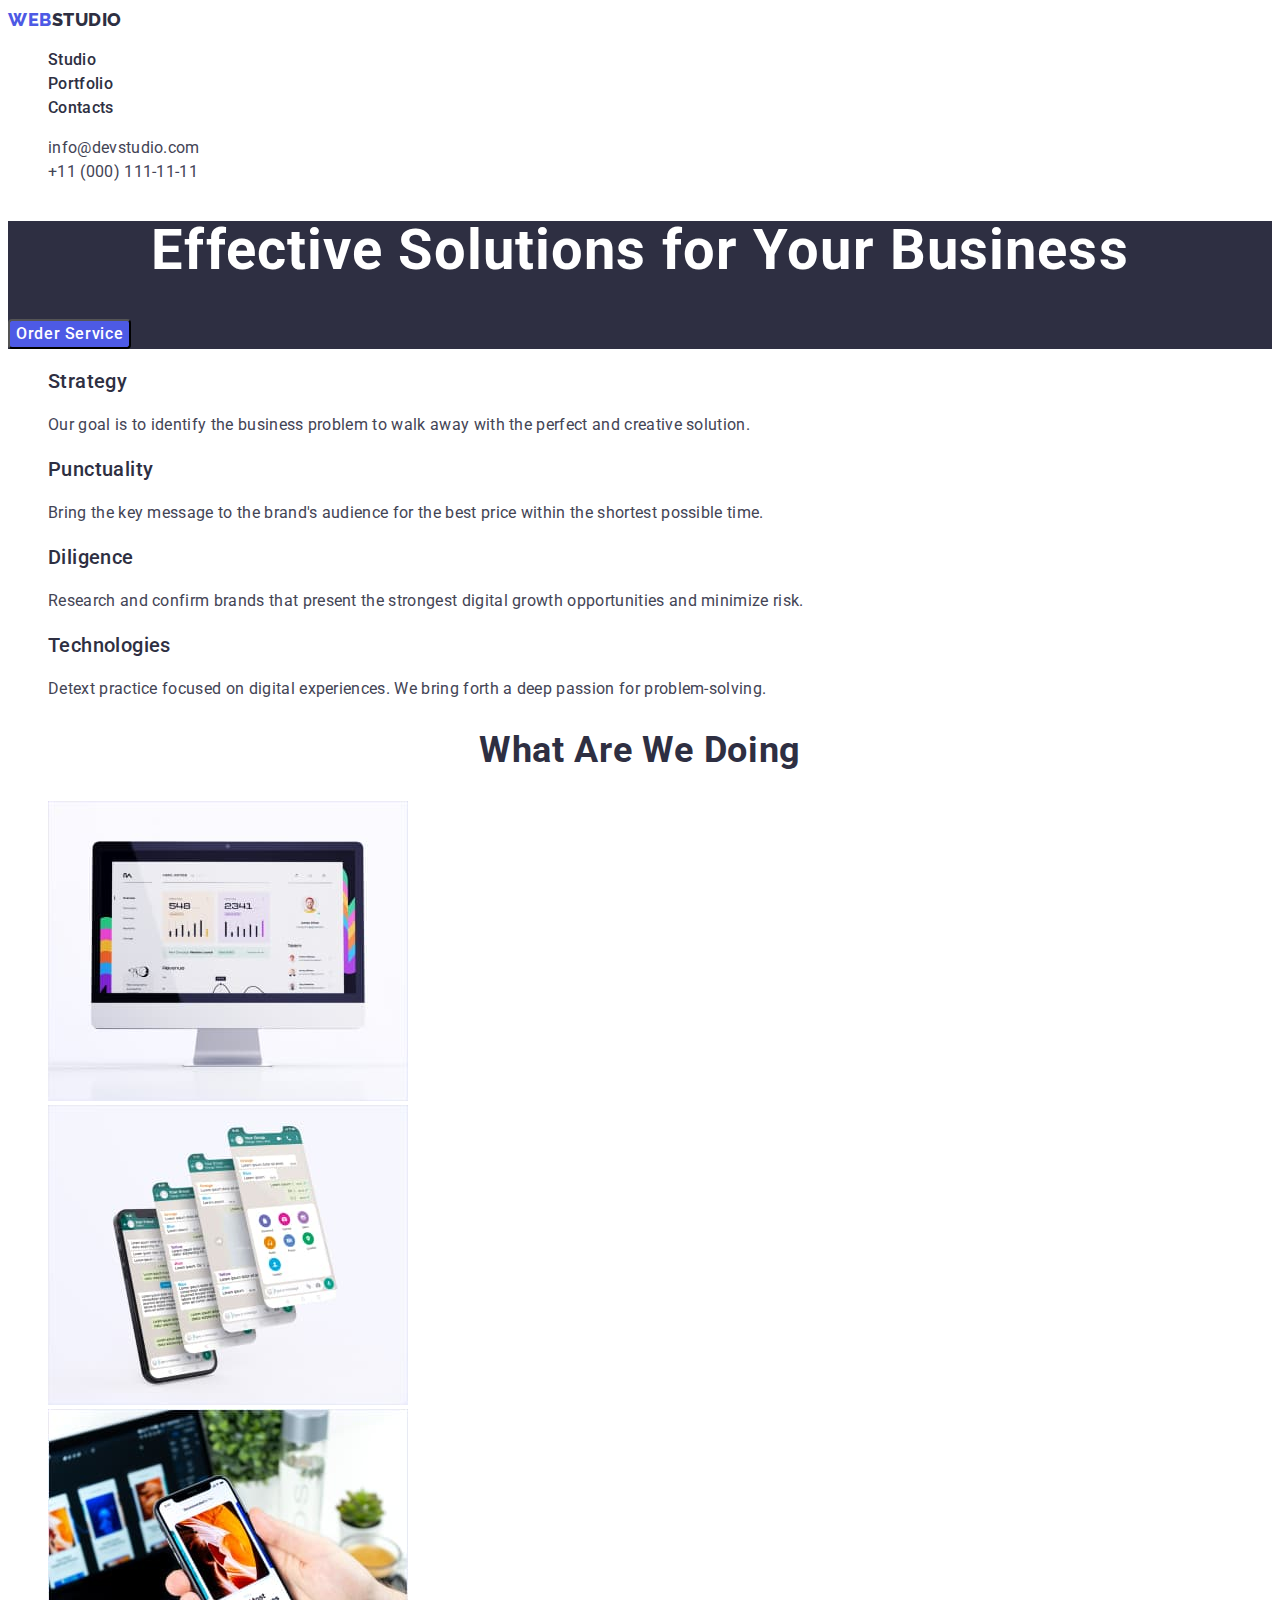
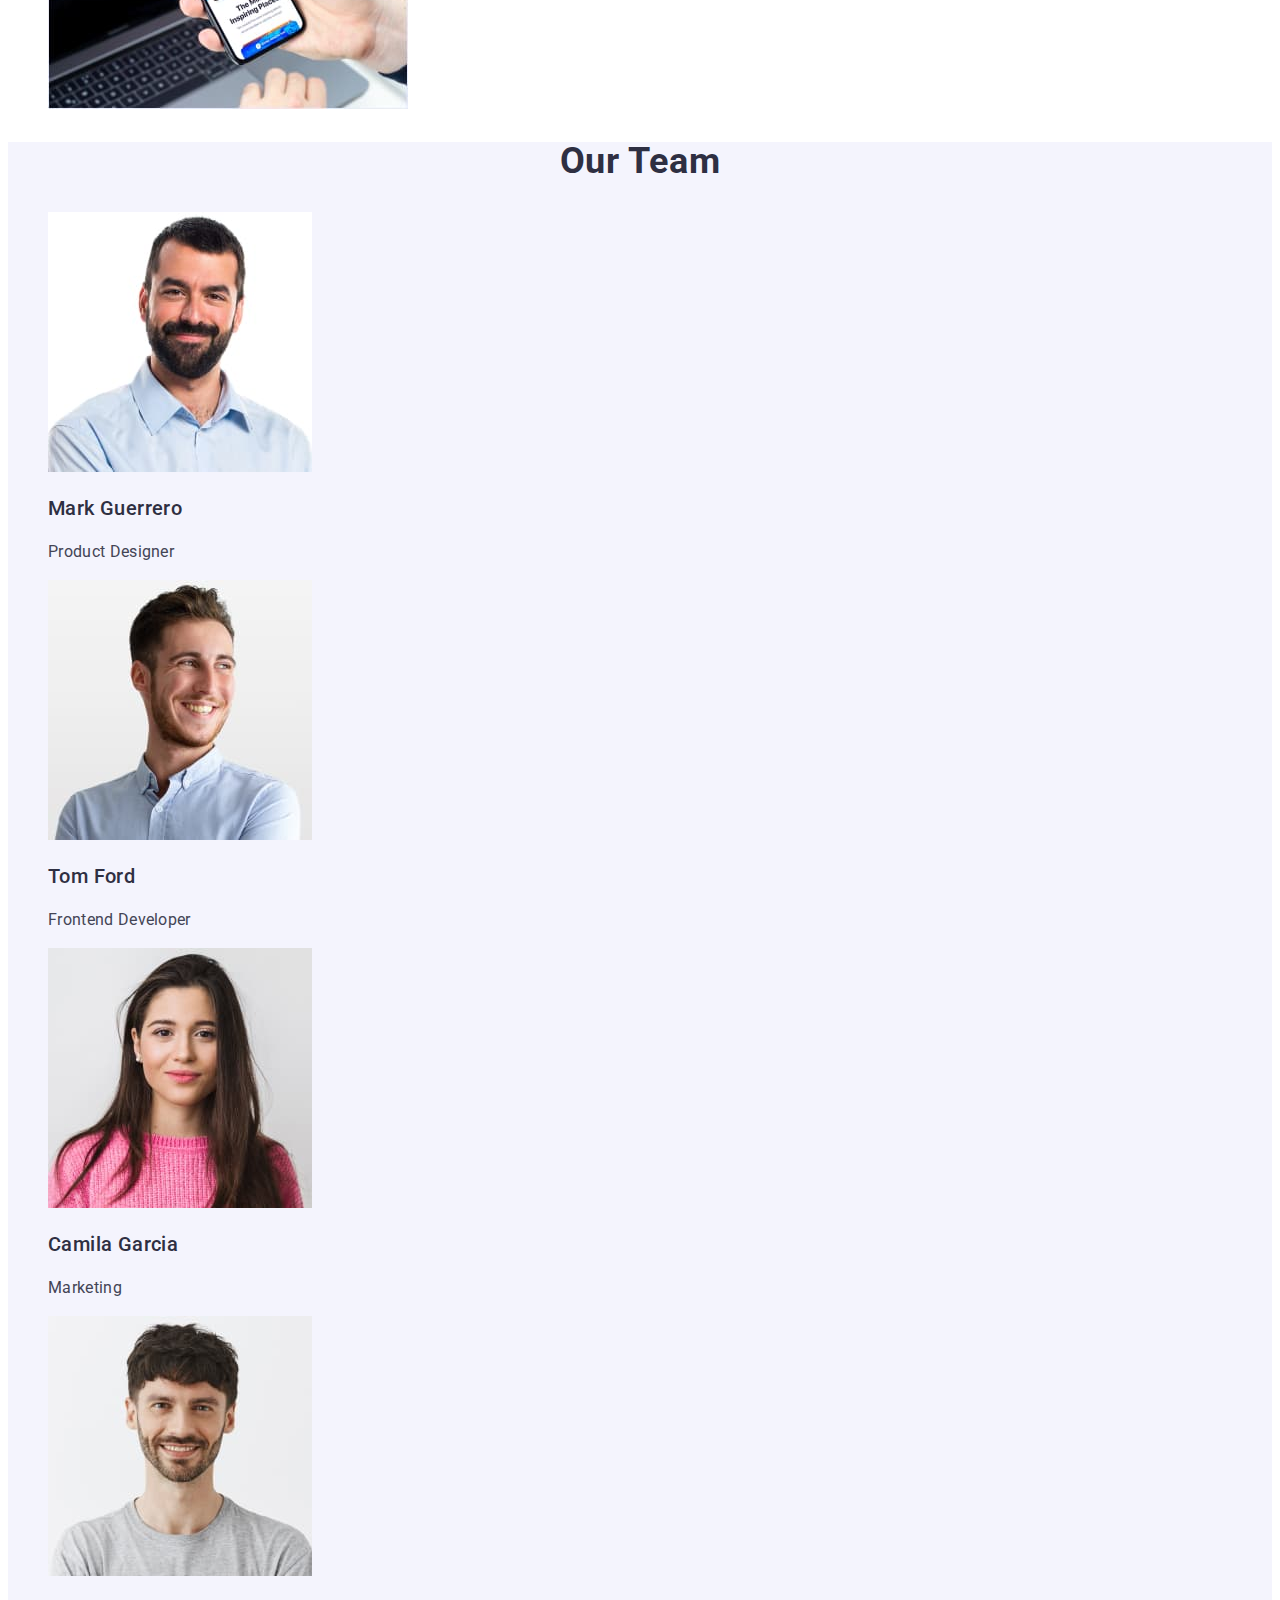
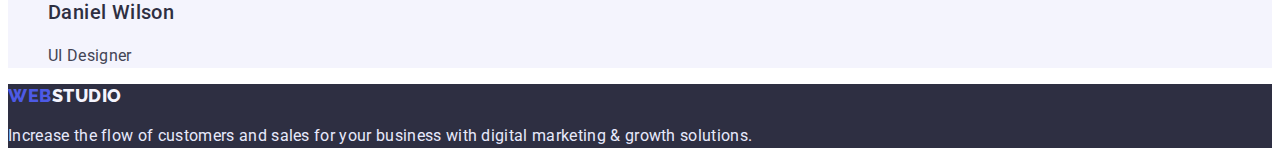
==== index.html @ 2f6298a7 "Initial commit" ====
<!DOCTYPE html>
<html lang="en">
  <head>
    <meta charset="UTF-8" />
    <meta http-equiv="X-UA-Compatible" content="IE=edge" />
    <meta name="viewport" content="width=device-width, initial-scale=1.0" />
    <title>Document</title>
    <link rel="preconnect" href="https://fonts.googleapis.com" />
    <link rel="preconnect" href="https://fonts.gstatic.com" crossorigin />
    <link
      href="https://fonts.googleapis.com/css2?family=Raleway:wght@800&family=Roboto:wght@400;500;700;900&display=swap"
      rel="stylesheet"
    />

    <link rel="stylesheet" href="./css/styles.css" />
  </head>
  <body>
    <!-- Header -->
    <header class="top-header">
      <nav class="top-nav">
        <!-- Logo -->
        <a class="logo-link link" href="./index.html"
          >Web<span class="logo-link-dark">Studio</span></a
        >
        <ul class="menu list">
          <li class="menu-item">
            <a class="menu-link link" href="./index.html">Studio</a>
          </li>
          <li class="menu-item">
            <a class="menu-link link" href="./portfolio.html">Portfolio</a>
          </li>
          <li class="menu-item">
            <a class="menu-link link" href="">Contacts</a>
          </li>
        </ul>
      </nav>
      <address class="address">
        <ul class="contact list">
          <li class="contact-item">
            <a class="contact-info link" href="mailto:info@devstudio.com"
              >info@devstudio.com</a
            >
          </li>
          <li class="contact-item">
            <a class="contact-info link" href="tel:+110001111111"
              >+11 (000) 111-11-11</a
            >
          </li>
        </ul>
      </address>
    </header>

    <!-- Content  -->
    <main>
      <!-- Hero image -->
      <section class="hero">
        <h1 class="hero-title">Effective Solutions for Your Business</h1>
        <button class="modal-btn" type="button">Order Service</button>
      </section>

      <!-- Section 1 -->
      <section class="skills-section">
        <h2 hidden class="title">our skills</h2>
        <ul class="skills list">
          <li class="skills-item">
            <h3 class="caption">Strategy</h3>
            <p class="text">
              Our goal is to identify the business problem to walk away with the
              perfect and creative solution.
            </p>
          </li>
          <li class="skills-item">
            <h3 class="caption">Punctuality</h3>
            <p class="text">
              Bring the key message to the brand's audience for the best price
              within the shortest possible time.
            </p>
          </li>
          <li class="skills-item">
            <h3 class="caption">Diligence</h3>
            <p class="text">
              Research and confirm brands that present the strongest digital
              growth opportunities and minimize risk.
            </p>
          </li>
          <li class="skills-item">
            <h3 class="caption">Technologies</h3>
            <p class="text">
              Detext practice focused on digital experiences. We bring forth a
              deep passion for problem-solving.
            </p>
          </li>
        </ul>
      </section>

      <!-- Section 2 -->
      <section class="work-section">
        <h2 class="title">What are we doing</h2>
        <ul class="work-list list">
          <li class="work-item">
            <img
              src="./images/section/computer1.jpg"
              alt="computer"
              width="360"
              height="300"
            />
          </li>
          <li class="work-item">
            <img
              src="./images/section/telephone2.jpg"
              alt="telephone"
              width="360"
              height="300"
            />
          </li>
          <li class="work-item">
            <img
              src="./images/section/technical3.jpg"
              alt="technical"
              width="360"
              height="300"
            />
          </li>
        </ul>
      </section>

      <!-- Section 3 -->
      <section class="team-section">
        <h2 class="title">Our Team</h2>
        <ul class="team-list list">
          <li class="team-item">
            <img
              src="./images/our_team/mark_guerrero.jpg"
              alt="Mark Guerrero"
              width="264"
              height="260"
            />
            <h3 class="caption">Mark Guerrero</h3>
            <p class="text">Product Designer</p>
          </li>
          <li class="team-item">
            <img
              src="./images/our_team/tom_ford.jpg"
              alt="Tom Ford"
              width="264"
              height="260"
            />
            <h3 class="caption">Tom Ford</h3>
            <p class="text">Frontend Developer</p>
          </li>
          <li class="team-item">
            <img
              src="./images/our_team/camila_garcia.jpg"
              alt="Camila Garcia"
              width="264"
              height="260"
            />
            <h3 class="caption">Camila Garcia</h3>
            <p class="text">Marketing</p>
          </li>
          <li class="team-item">
            <img
              src="./images/our_team/daniel_wilson.jpg"
              alt="Daniel Wilson"
              width="264"
              height="260"
            />
            <h3 class="caption">Daniel Wilson</h3>
            <p class="text">UI Designer</p>
          </li>
        </ul>
      </section>
    </main>

    <!-- Footer -->
    <footer class="footer-page">
      <a class="logo-link link" href="./index.html"
        >Web<span class="logo-link-white">Studio</span></a
      >
      <p class="footer-text text">
        Increase the flow of customers and sales for your business with digital
        marketing & growth solutions.
      </p>
    </footer>
  </body>
</html>
---- css/styles.css ----
:root {
  --primary-text-color: #434455;
  --secondary-text-color: #2e2f42;
  --accent-color: #4d5ae5;
  --pointing-state-color: #404bbf;
  --primary-white-color: #ffffff;
  --cloud-color: #f4f4fd;
  --cornflower-color: #e7e9fc;
}

.list {
  list-style: none;
}

.link {
  text-decoration: none;
}

body {
  font-family: "Roboto", sans-serif;
  color: var(--primary-text-color);
}
/* ================ COMPONENTS ================= */
.logo-link {
  font-family: "Raleway", sans-serif;
  font-weight: 800;
  font-size: 18px;
  line-height: 1.33;
  letter-spacing: 0.03em;
  text-transform: uppercase;
  color: var(--accent-color);
}

.logo-link-dark {
  color: var(--secondary-text-color);
}

.logo-link-white {
  color: var(--cloud-color);
}

/* ================ /COMPONENTS ================= */

/* ================ HEADER ================== */
.menu-link {
  font-weight: 500;
  font-size: 16px;
  line-height: 1.5;
  letter-spacing: 0.02em;
  color: var(--secondary-text-color);
}

.address {
  font-style: normal;
}

.contact-info {
  font-size: 16px;
  line-height: 1.5;
  letter-spacing: 0.02em;
  color: var(--primary-text-color);
}

.menu-link:hover,
.menu-link:focus,
.contact-info:hover,
.contact-info:focus {
  color: var(--pointing-state-color);
}
/* ================ /HEADER ================== */
/* ================ HERO IMAGE ================= */
.hero-title {
  font-size: 56px;
  line-height: 1.07;
  text-align: center;
  letter-spacing: 0.02em;
  color: var(--primary-white-color);
}

.modal-btn {
  font-family: "Roboto", sans-serif;
  font-weight: 500;
  font-size: 16px;
  line-height: 1.5;
  display: flex;
  align-items: center;
  letter-spacing: 0.04em;
  color: var(--primary-white-color);
  background: var(--accent-color);
  border-radius: 4px;
  cursor: pointer;
}

.modal-btn:hover,
.modal-btn:focus {
  background: var(--pointing-state-color);
}

.hero {
  background: var(--secondary-text-color);
}
/* ================ /HERO IMAGE ================= */

/* ================ SECTIONS  ================= */
.title {
  font-size: 36px;
  line-height: 1.11;
  text-align: center;
  letter-spacing: 0.02em;
  text-transform: capitalize;
  color: var(--secondary-text-color);
}

.caption {
  font-weight: 500;
  font-size: 20px;
  line-height: 1.2;
  letter-spacing: 0.02em;
  color: var(--secondary-text-color);
}

.text {
  font-size: 16px;
  line-height: 1.5;
  letter-spacing: 0.02em;
  color: var(--primary-text-color);
}

.team-section {
  background: var(--cloud-color);
}
/* ================ /SECTIONS  ================= */

/* ================ FOOTER ================= */
.footer-text {
  color: var(--cornflower-color);
}
.footer-page {
  background: var(--secondary-text-color);
}
/* ================ /FOOTER ================= */

/* ================ PORTFOLIO SECTION ================= */
.filters-btn {
  font-family: "Roboto", sans-serif;
  font-weight: 500;
  font-size: 16px;
  line-height: 1.5;
  letter-spacing: 0.04em;
  color: var(--accent-color);
  background: var(--cloud-color);
  border: 1px solid var(--cornflower-color);
  border-radius: 4px;
  cursor: pointer;
}
.filters-btn:hover,
.filters-btn:focus {
  color: var(--primary-white-color);
  background: var(--pointing-state-color);
}
/* ================ /PORTFOLIO SECTION ================= */
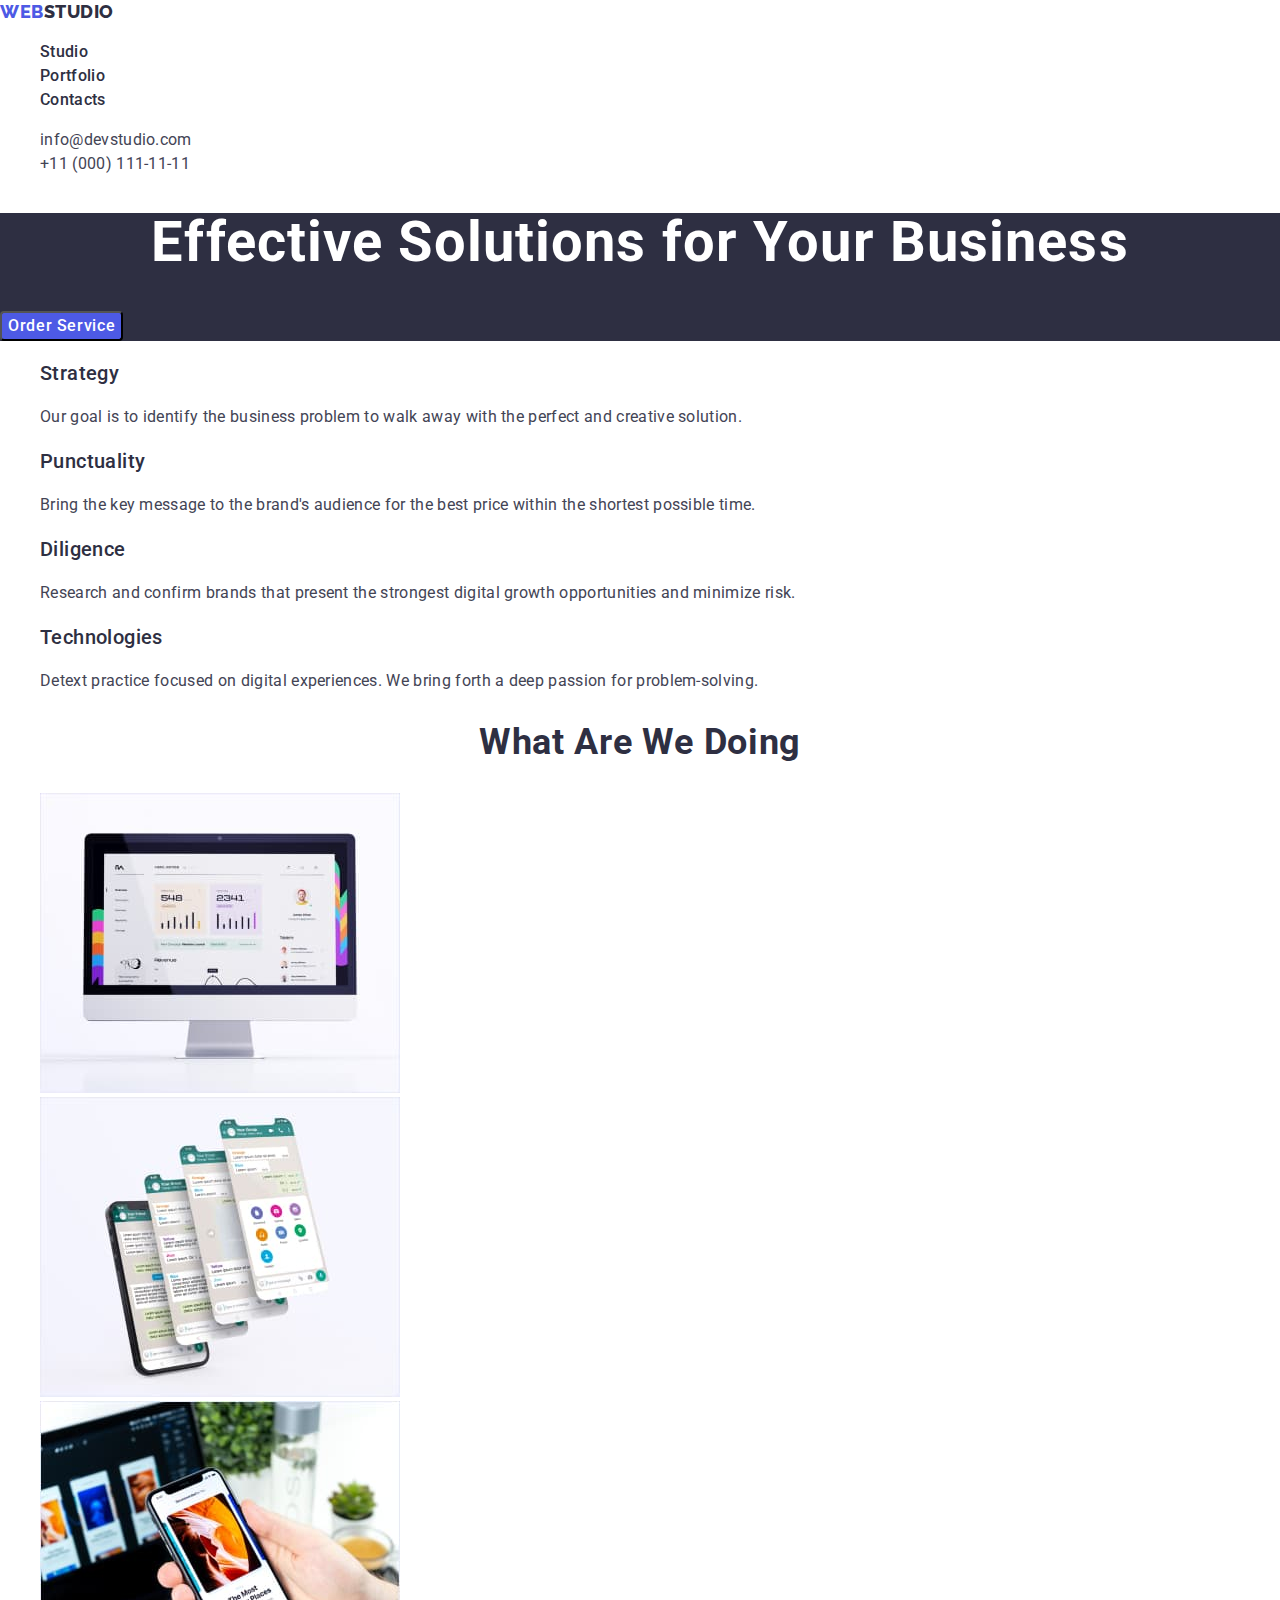
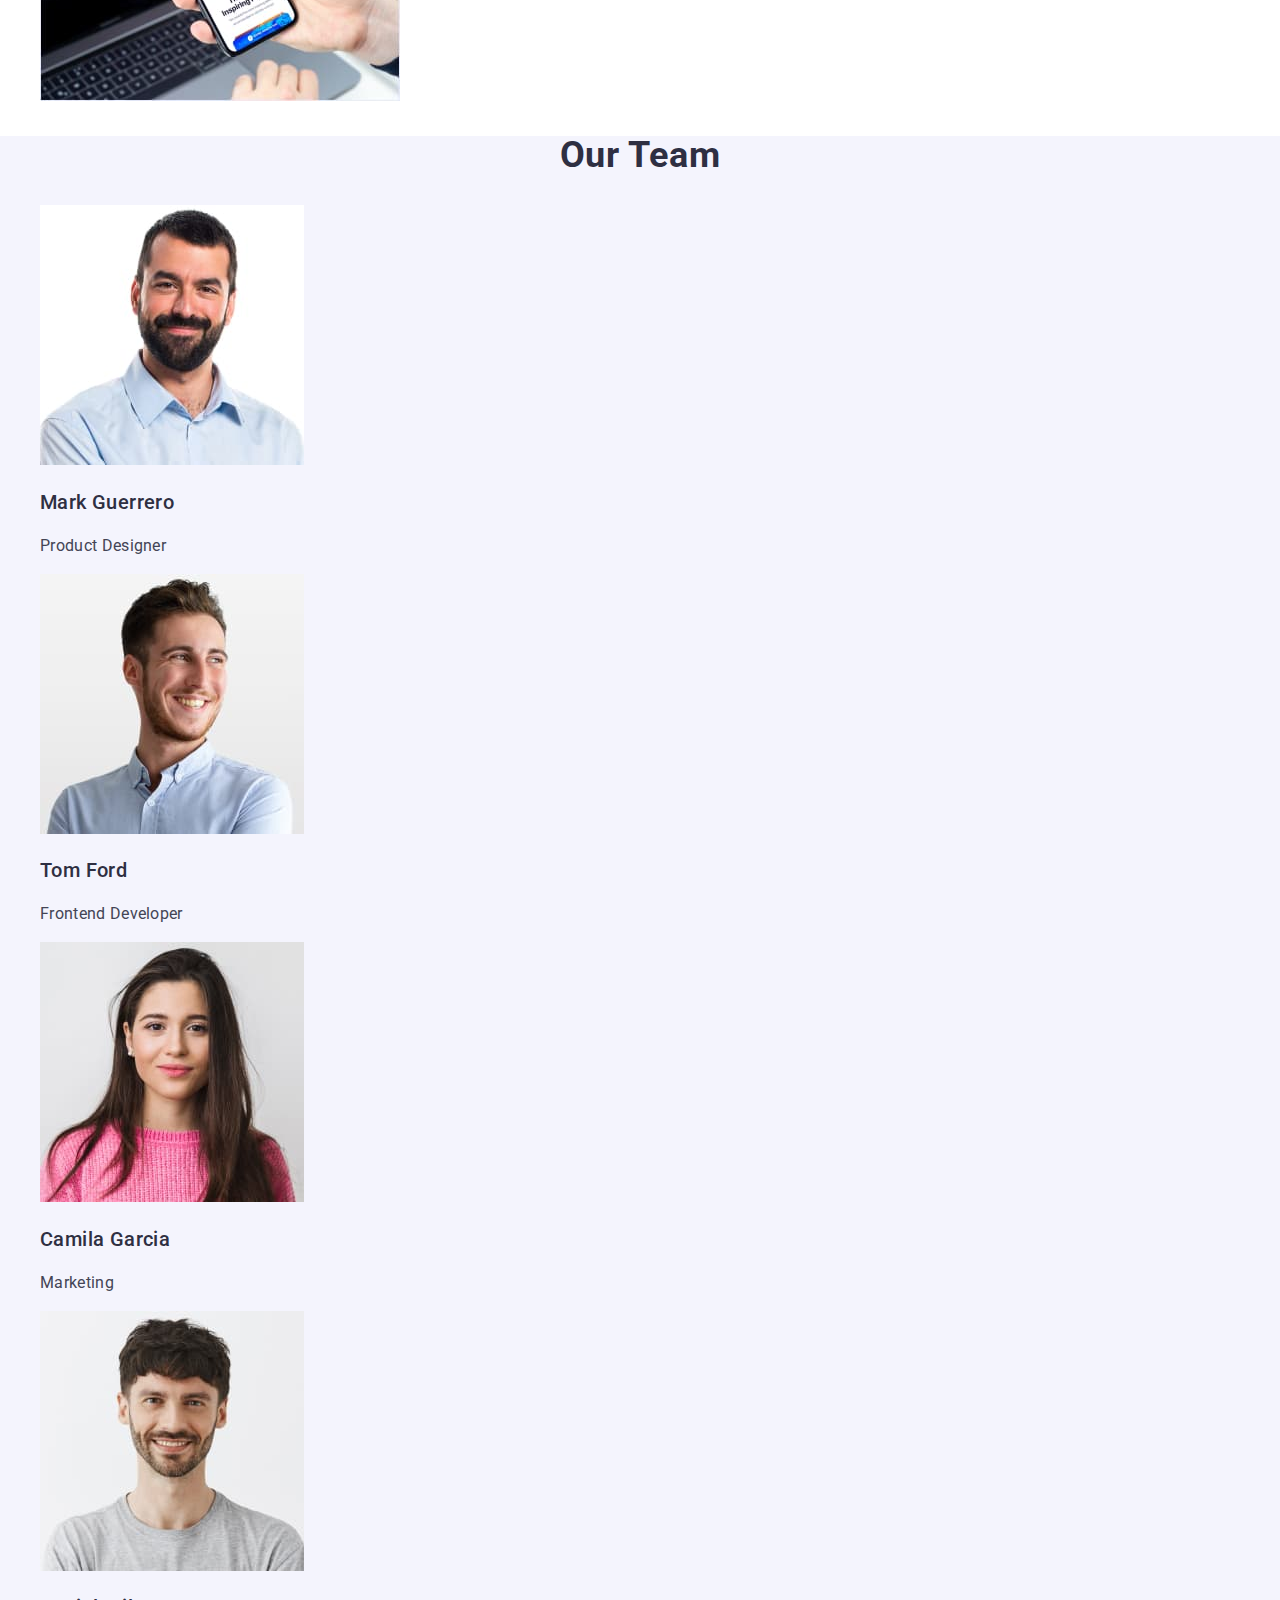
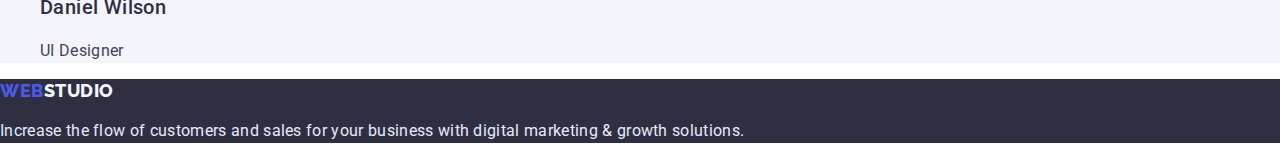
==== commit 1e46d0de: "update index.html" ====
--- a/index.html
+++ b/index.html
@@ -11,176 +11,191 @@
       href="https://fonts.googleapis.com/css2?family=Raleway:wght@800&family=Roboto:wght@400;500;700;900&display=swap"
       rel="stylesheet"
     />
-
+    <link
+      rel="stylesheet"
+      href="https://cdn.jsdelivr.net/npm/modern-normalize@1.1.0/modern-normalize.min.css"
+    />
     <link rel="stylesheet" href="./css/styles.css" />
   </head>
   <body>
     <!-- Header -->
     <header class="top-header">
-      <nav class="top-nav">
-        <!-- Logo -->
-        <a class="logo-link link" href="./index.html"
-          >Web<span class="logo-link-dark">Studio</span></a
-        >
-        <ul class="menu list">
-          <li class="menu-item">
-            <a class="menu-link link" href="./index.html">Studio</a>
-          </li>
-          <li class="menu-item">
-            <a class="menu-link link" href="./portfolio.html">Portfolio</a>
-          </li>
-          <li class="menu-item">
-            <a class="menu-link link" href="">Contacts</a>
-          </li>
-        </ul>
-      </nav>
-      <address class="address">
-        <ul class="contact list">
-          <li class="contact-item">
-            <a class="contact-info link" href="mailto:info@devstudio.com"
-              >info@devstudio.com</a
-            >
-          </li>
-          <li class="contact-item">
-            <a class="contact-info link" href="tel:+110001111111"
-              >+11 (000) 111-11-11</a
-            >
-          </li>
-        </ul>
-      </address>
+      <div class="container">
+        <nav class="top-nav">
+          <!-- Logo -->
+          <a class="logo-link link" href="./index.html"
+            >Web<span class="logo-link-dark">Studio</span></a
+          >
+          <ul class="menu list">
+            <li class="menu-item">
+              <a class="menu-link link" href="./index.html">Studio</a>
+            </li>
+            <li class="menu-item">
+              <a class="menu-link link" href="./portfolio.html">Portfolio</a>
+            </li>
+            <li class="menu-item">
+              <a class="menu-link link" href="">Contacts</a>
+            </li>
+          </ul>
+        </nav>
+        <address class="address">
+          <ul class="contact list">
+            <li class="contact-item">
+              <a class="contact-info link" href="mailto:info@devstudio.com"
+                >info@devstudio.com</a
+              >
+            </li>
+            <li class="contact-item">
+              <a class="contact-info link" href="tel:+110001111111"
+                >+11 (000) 111-11-11</a
+              >
+            </li>
+          </ul>
+        </address>
+      </div>
     </header>
 
     <!-- Content  -->
     <main>
       <!-- Hero image -->
       <section class="hero">
-        <h1 class="hero-title">Effective Solutions for Your Business</h1>
-        <button class="modal-btn" type="button">Order Service</button>
+        <div class="container">
+          <h1 class="hero-title">Effective Solutions for Your Business</h1>
+          <button class="modal-btn" type="button">Order Service</button>
+        </div>
       </section>
 
       <!-- Section 1 -->
       <section class="skills-section">
-        <h2 hidden class="title">our skills</h2>
-        <ul class="skills list">
-          <li class="skills-item">
-            <h3 class="caption">Strategy</h3>
-            <p class="text">
-              Our goal is to identify the business problem to walk away with the
-              perfect and creative solution.
-            </p>
-          </li>
-          <li class="skills-item">
-            <h3 class="caption">Punctuality</h3>
-            <p class="text">
-              Bring the key message to the brand's audience for the best price
-              within the shortest possible time.
-            </p>
-          </li>
-          <li class="skills-item">
-            <h3 class="caption">Diligence</h3>
-            <p class="text">
-              Research and confirm brands that present the strongest digital
-              growth opportunities and minimize risk.
-            </p>
-          </li>
-          <li class="skills-item">
-            <h3 class="caption">Technologies</h3>
-            <p class="text">
-              Detext practice focused on digital experiences. We bring forth a
-              deep passion for problem-solving.
-            </p>
-          </li>
-        </ul>
+        <div class="container">
+          <h2 hidden class="title">our skills</h2>
+          <ul class="skills-list list">
+            <li class="skills-item">
+              <h3 class="caption">Strategy</h3>
+              <p class="text">
+                Our goal is to identify the business problem to walk away with
+                the perfect and creative solution.
+              </p>
+            </li>
+            <li class="skills-item">
+              <h3 class="caption">Punctuality</h3>
+              <p class="text">
+                Bring the key message to the brand's audience for the best price
+                within the shortest possible time.
+              </p>
+            </li>
+            <li class="skills-item">
+              <h3 class="caption">Diligence</h3>
+              <p class="text">
+                Research and confirm brands that present the strongest digital
+                growth opportunities and minimize risk.
+              </p>
+            </li>
+            <li class="skills-item">
+              <h3 class="caption">Technologies</h3>
+              <p class="text">
+                Detext practice focused on digital experiences. We bring forth a
+                deep passion for problem-solving.
+              </p>
+            </li>
+          </ul>
+        </div>
       </section>
 
       <!-- Section 2 -->
       <section class="work-section">
-        <h2 class="title">What are we doing</h2>
-        <ul class="work-list list">
-          <li class="work-item">
-            <img
-              src="./images/section/computer1.jpg"
-              alt="computer"
-              width="360"
-              height="300"
-            />
-          </li>
-          <li class="work-item">
-            <img
-              src="./images/section/telephone2.jpg"
-              alt="telephone"
-              width="360"
-              height="300"
-            />
-          </li>
-          <li class="work-item">
-            <img
-              src="./images/section/technical3.jpg"
-              alt="technical"
-              width="360"
-              height="300"
-            />
-          </li>
-        </ul>
+        <div class="container">
+          <h2 class="title">What are we doing</h2>
+          <ul class="work-list list">
+            <li class="work-item">
+              <img
+                src="./images/section/computer1.jpg"
+                alt="computer"
+                width="360"
+                height="300"
+              />
+            </li>
+            <li class="work-item">
+              <img
+                src="./images/section/telephone2.jpg"
+                alt="telephone"
+                width="360"
+                height="300"
+              />
+            </li>
+            <li class="work-item">
+              <img
+                src="./images/section/technical3.jpg"
+                alt="technical"
+                width="360"
+                height="300"
+              />
+            </li>
+          </ul>
+        </div>
       </section>
 
       <!-- Section 3 -->
       <section class="team-section">
-        <h2 class="title">Our Team</h2>
-        <ul class="team-list list">
-          <li class="team-item">
-            <img
-              src="./images/our_team/mark_guerrero.jpg"
-              alt="Mark Guerrero"
-              width="264"
-              height="260"
-            />
-            <h3 class="caption">Mark Guerrero</h3>
-            <p class="text">Product Designer</p>
-          </li>
-          <li class="team-item">
-            <img
-              src="./images/our_team/tom_ford.jpg"
-              alt="Tom Ford"
-              width="264"
-              height="260"
-            />
-            <h3 class="caption">Tom Ford</h3>
-            <p class="text">Frontend Developer</p>
-          </li>
-          <li class="team-item">
-            <img
-              src="./images/our_team/camila_garcia.jpg"
-              alt="Camila Garcia"
-              width="264"
-              height="260"
-            />
-            <h3 class="caption">Camila Garcia</h3>
-            <p class="text">Marketing</p>
-          </li>
-          <li class="team-item">
-            <img
-              src="./images/our_team/daniel_wilson.jpg"
-              alt="Daniel Wilson"
-              width="264"
-              height="260"
-            />
-            <h3 class="caption">Daniel Wilson</h3>
-            <p class="text">UI Designer</p>
-          </li>
-        </ul>
+        <div class="container">
+          <h2 class="title">Our Team</h2>
+          <ul class="team-list list">
+            <li class="team-item">
+              <img
+                src="./images/our_team/mark_guerrero.jpg"
+                alt="Mark Guerrero"
+                width="264"
+                height="260"
+              />
+              <h3 class="caption">Mark Guerrero</h3>
+              <p class="text">Product Designer</p>
+            </li>
+            <li class="team-item">
+              <img
+                src="./images/our_team/tom_ford.jpg"
+                alt="Tom Ford"
+                width="264"
+                height="260"
+              />
+              <h3 class="caption">Tom Ford</h3>
+              <p class="text">Frontend Developer</p>
+            </li>
+            <li class="team-item">
+              <img
+                src="./images/our_team/camila_garcia.jpg"
+                alt="Camila Garcia"
+                width="264"
+                height="260"
+              />
+              <h3 class="caption">Camila Garcia</h3>
+              <p class="text">Marketing</p>
+            </li>
+            <li class="team-item">
+              <img
+                src="./images/our_team/daniel_wilson.jpg"
+                alt="Daniel Wilson"
+                width="264"
+                height="260"
+              />
+              <h3 class="caption">Daniel Wilson</h3>
+              <p class="text">UI Designer</p>
+            </li>
+          </ul>
+        </div>
       </section>
     </main>
 
     <!-- Footer -->
     <footer class="footer-page">
-      <a class="logo-link link" href="./index.html"
-        >Web<span class="logo-link-white">Studio</span></a
-      >
-      <p class="footer-text text">
-        Increase the flow of customers and sales for your business with digital
-        marketing & growth solutions.
-      </p>
+      <div class="container">
+        <a class="logo-link link" href="./index.html"
+          >Web<span class="logo-link-white">Studio</span></a
+        >
+        <p class="footer-text text">
+          Increase the flow of customers and sales for your business with
+          digital marketing & growth solutions.
+        </p>
+      </div>
     </footer>
   </body>
 </html>
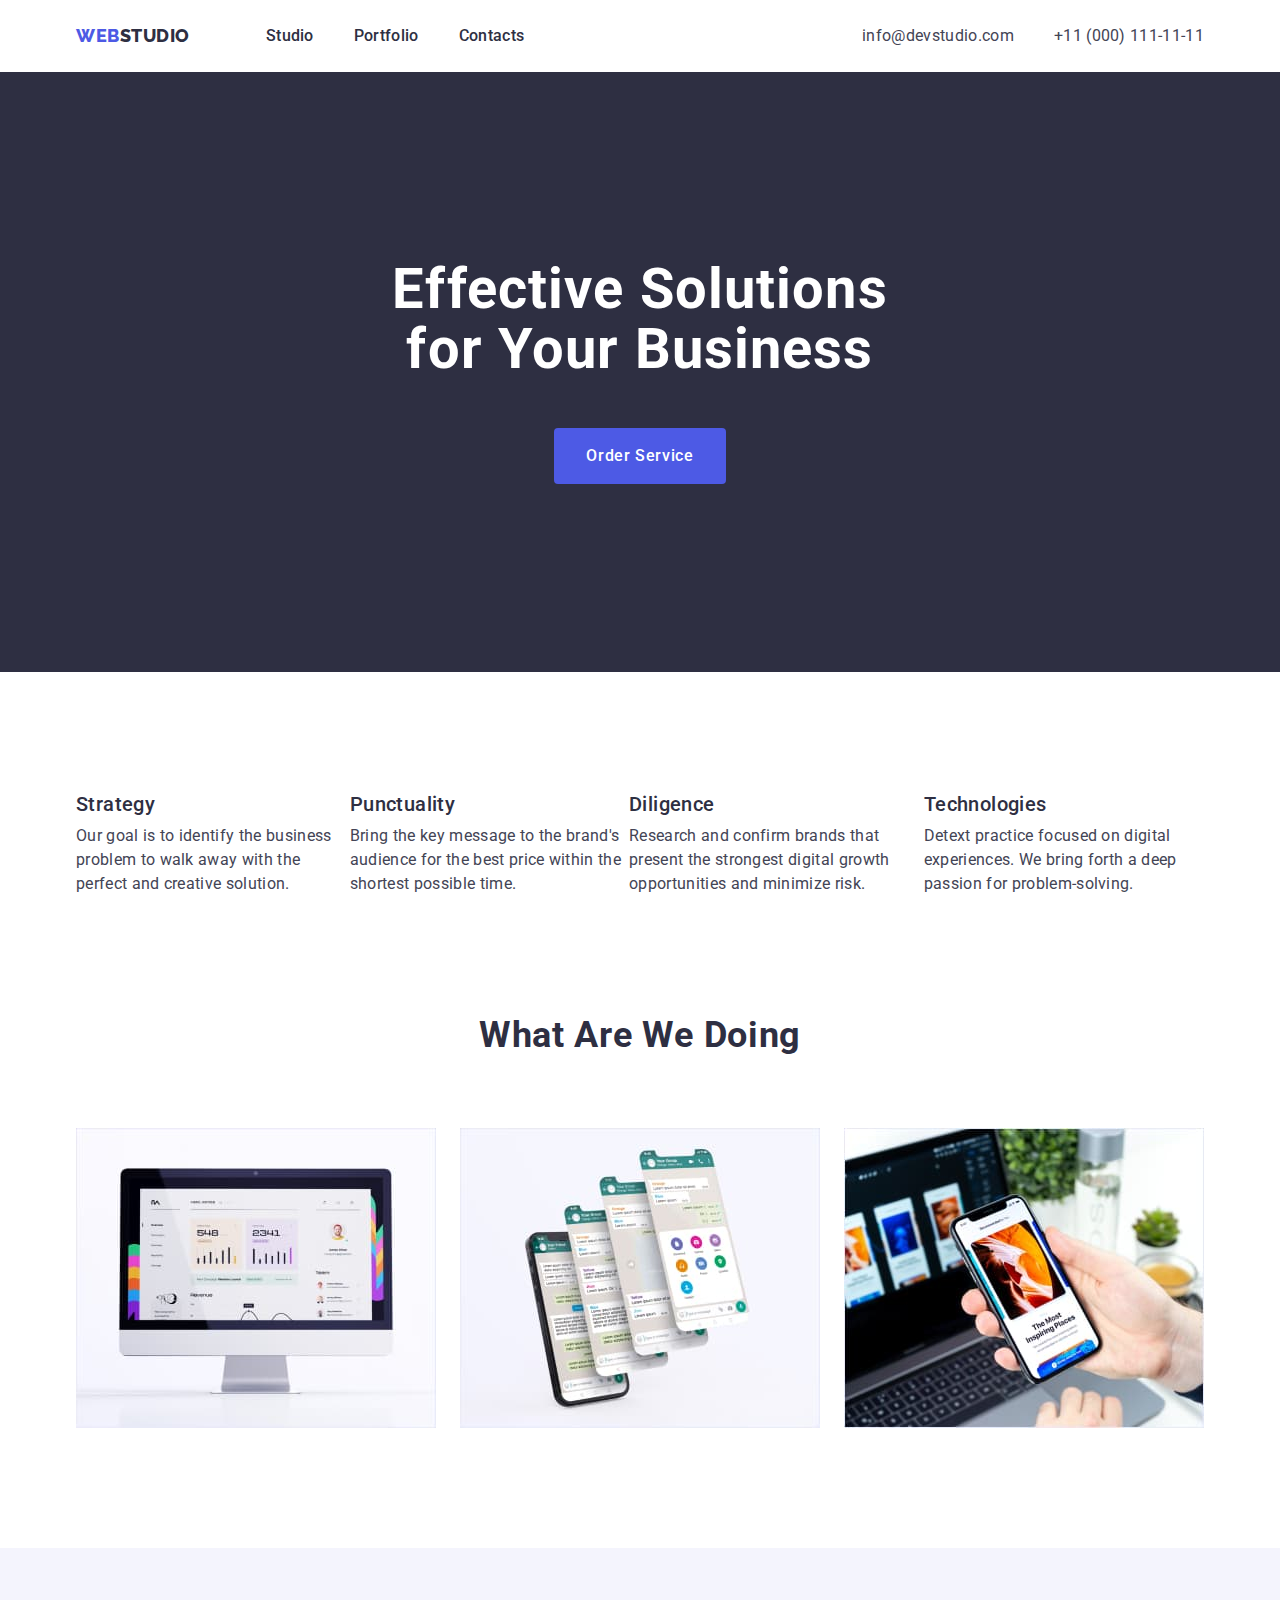
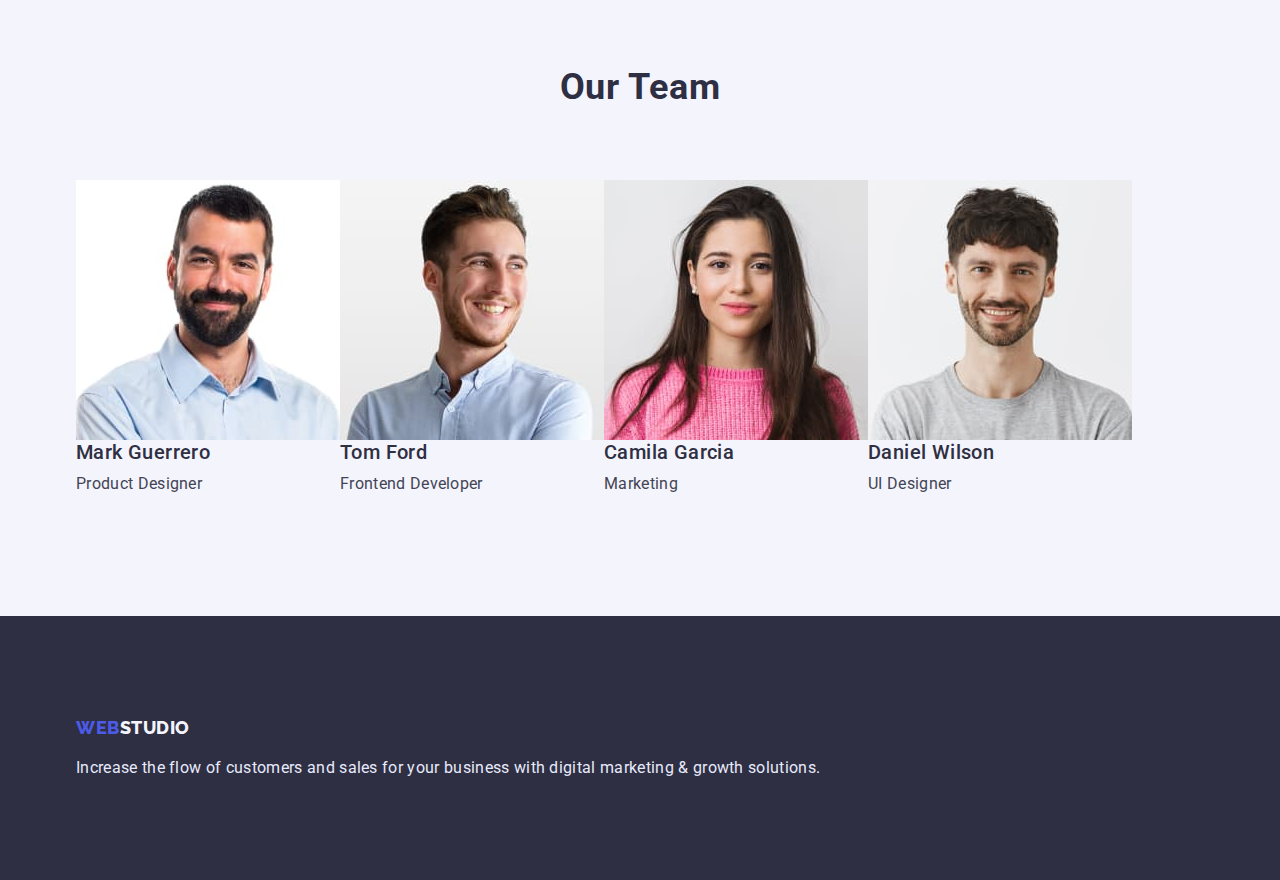
==== commit 5a3064a6: "update css and html files" ====
--- a/index.html
+++ b/index.html
@@ -20,7 +20,7 @@
   <body>
     <!-- Header -->
     <header class="top-header">
-      <div class="container">
+      <div class="container header-container">
         <nav class="top-nav">
           <!-- Logo -->
           <a class="logo-link link" href="./index.html"
--- a/css/styles.css
+++ b/css/styles.css
@@ -8,18 +8,52 @@
   --cornflower-color: #e7e9fc;
 }
 
-.list {
-  list-style: none;
-}
-
-.link {
-  text-decoration: none;
-}
-
 body {
   font-family: "Roboto", sans-serif;
   color: var(--primary-text-color);
 }
+
+h1,
+h2,
+h3,
+h4,
+p {
+  margin: 0;
+}
+
+ul {
+  padding-left: 0;
+  margin: 0;
+}
+img {
+  display: block;
+}
+
+address {
+  font-style: normal;
+}
+
+button {
+  cursor: pointer;
+}
+
+.container {
+  width: 1158px;
+  padding-left: 15px;
+  padding-right: 15px;
+  margin: 0 auto;
+}
+
+.list {
+  padding: 0;
+  margin: 0;
+  list-style: none;
+}
+
+.link {
+  text-decoration: none;
+}
+
 /* ================ COMPONENTS ================= */
 .logo-link {
   font-family: "Raleway", sans-serif;
@@ -39,19 +73,78 @@
   color: var(--cloud-color);
 }
 
+.title {
+  margin-bottom: 72px;
+  font-size: 36px;
+  line-height: 1.11;
+  text-align: center;
+  letter-spacing: 0.02em;
+  text-transform: capitalize;
+  color: var(--secondary-text-color);
+}
+
+.caption {
+  font-weight: 500;
+  font-size: 20px;
+  line-height: 1.2;
+  letter-spacing: 0.02em;
+  color: var(--secondary-text-color);
+  margin-bottom: 8px;
+}
+
+.text {
+  font-size: 16px;
+  line-height: 1.5;
+  letter-spacing: 0.02em;
+  color: var(--primary-text-color);
+}
 /* ================ /COMPONENTS ================= */
 
 /* ================ HEADER ================== */
+.header-container {
+  display: flex;
+  align-items: center;
+  justify-content: space-between;
+}
+
+.top-nav {
+  display: flex;
+  align-items: center;
+}
+
+.menu {
+  display: flex;
+  align-items: center;
+}
+
+.contact {
+  display: flex;
+  align-items: center;
+}
+
+.contact-item:not(:last-child) {
+  margin-right: 40px;
+}
+
+.logo-link {
+  margin-right: 76px;
+}
+
+.menu-item:not(:last-child) {
+  margin-right: 40px;
+}
+
+.top-header {
+  padding-top: 24px;
+  padding-bottom: 24px;
+}
+
 .menu-link {
   font-weight: 500;
   font-size: 16px;
   line-height: 1.5;
   letter-spacing: 0.02em;
   color: var(--secondary-text-color);
-}
-
-.address {
-  font-style: normal;
 }
 
 .contact-info {
@@ -67,28 +160,38 @@
 .contact-info:focus {
   color: var(--pointing-state-color);
 }
+
 /* ================ /HEADER ================== */
 /* ================ HERO IMAGE ================= */
+.hero {
+  background: var(--secondary-text-color);
+  text-align: center;
+  padding-top: 188px;
+  padding-bottom: 188px;
+}
+
 .hero-title {
   font-size: 56px;
   line-height: 1.07;
-  text-align: center;
   letter-spacing: 0.02em;
   color: var(--primary-white-color);
+  max-width: 496px;
+  margin: 0 auto;
+  margin-bottom: 48px;
 }
 
 .modal-btn {
+  border: 0 solid transparent;
+  border-radius: 4px;
+  min-width: 169px;
+  padding: 16px 32px;
   font-family: "Roboto", sans-serif;
   font-weight: 500;
   font-size: 16px;
   line-height: 1.5;
-  display: flex;
-  align-items: center;
   letter-spacing: 0.04em;
   color: var(--primary-white-color);
   background: var(--accent-color);
-  border-radius: 4px;
-  cursor: pointer;
 }
 
 .modal-btn:hover,
@@ -96,47 +199,58 @@
   background: var(--pointing-state-color);
 }
 
-.hero {
-  background: var(--secondary-text-color);
-}
 /* ================ /HERO IMAGE ================= */
 
-/* ================ SECTIONS  ================= */
-.title {
-  font-size: 36px;
-  line-height: 1.11;
-  text-align: center;
-  letter-spacing: 0.02em;
-  text-transform: capitalize;
-  color: var(--secondary-text-color);
-}
-
-.caption {
-  font-weight: 500;
-  font-size: 20px;
-  line-height: 1.2;
-  letter-spacing: 0.02em;
-  color: var(--secondary-text-color);
-}
-
-.text {
-  font-size: 16px;
-  line-height: 1.5;
-  letter-spacing: 0.02em;
-  color: var(--primary-text-color);
-}
-
+/* ================ SKILLS SECTION  ============== */
+.skills-section {
+  padding-top: 120px;
+  padding-bottom: 120px;
+}
+
+.skills-list {
+  display: flex;
+}
+/* ================ /SKILLS SECTION  ============== */
+
+/* ================ WORK SECTION  ================ */
+.work-section {
+  padding-top: 0;
+  padding-bottom: 120px;
+}
+
+.work-list {
+  margin-top: 72px;
+  display: flex;
+  flex-wrap: wrap;
+  gap: 24px;
+}
+
+/* ================ /WORK SECTION  =============== */
+
+/* ================ TEAM SECTION  ================ */
 .team-section {
   background: var(--cloud-color);
-}
-/* ================ /SECTIONS  ================= */
+  padding-top: 120px;
+  padding-bottom: 120px;
+}
+
+.team-list {
+  margin-top: 72px;
+  display: flex;
+  flex-wrap: wrap;
+}
+/* ================ /TEAM SECTION  =============== */
 
 /* ================ FOOTER ================= */
 .footer-text {
   color: var(--cornflower-color);
-}
+  margin-top: 16px;
+}
+
 .footer-page {
   background: var(--secondary-text-color);
+  padding-top: 100px;
+  padding-bottom: 100px;
 }
 /* ================ /FOOTER ================= */
 
@@ -151,11 +265,39 @@
   background: var(--cloud-color);
   border: 1px solid var(--cornflower-color);
   border-radius: 4px;
-  cursor: pointer;
-}
+  padding: 12px 24px;
+}
+
 .filters-btn:hover,
 .filters-btn:focus {
   color: var(--primary-white-color);
   background: var(--pointing-state-color);
 }
+
+.portfolio-section {
+  padding-top: 96px;
+  padding-bottom: 120px;
+}
+
+.filters-list {
+  margin-bottom: 72px;
+  display: flex;
+  flex-wrap: wrap;
+}
+
+.portfolio-list {
+  display: flex;
+  flex-wrap: wrap;
+  row-gap: 48px;
+  column-gap: 24px;
+}
+
+.border-text {
+  width: 360px;
+  padding-top: 32px;
+  padding-bottom: 32px;
+  padding-left: 16px;
+  border: 1px solid #e7e9fc;
+  border-top: none;
+}
 /* ================ /PORTFOLIO SECTION ================= */
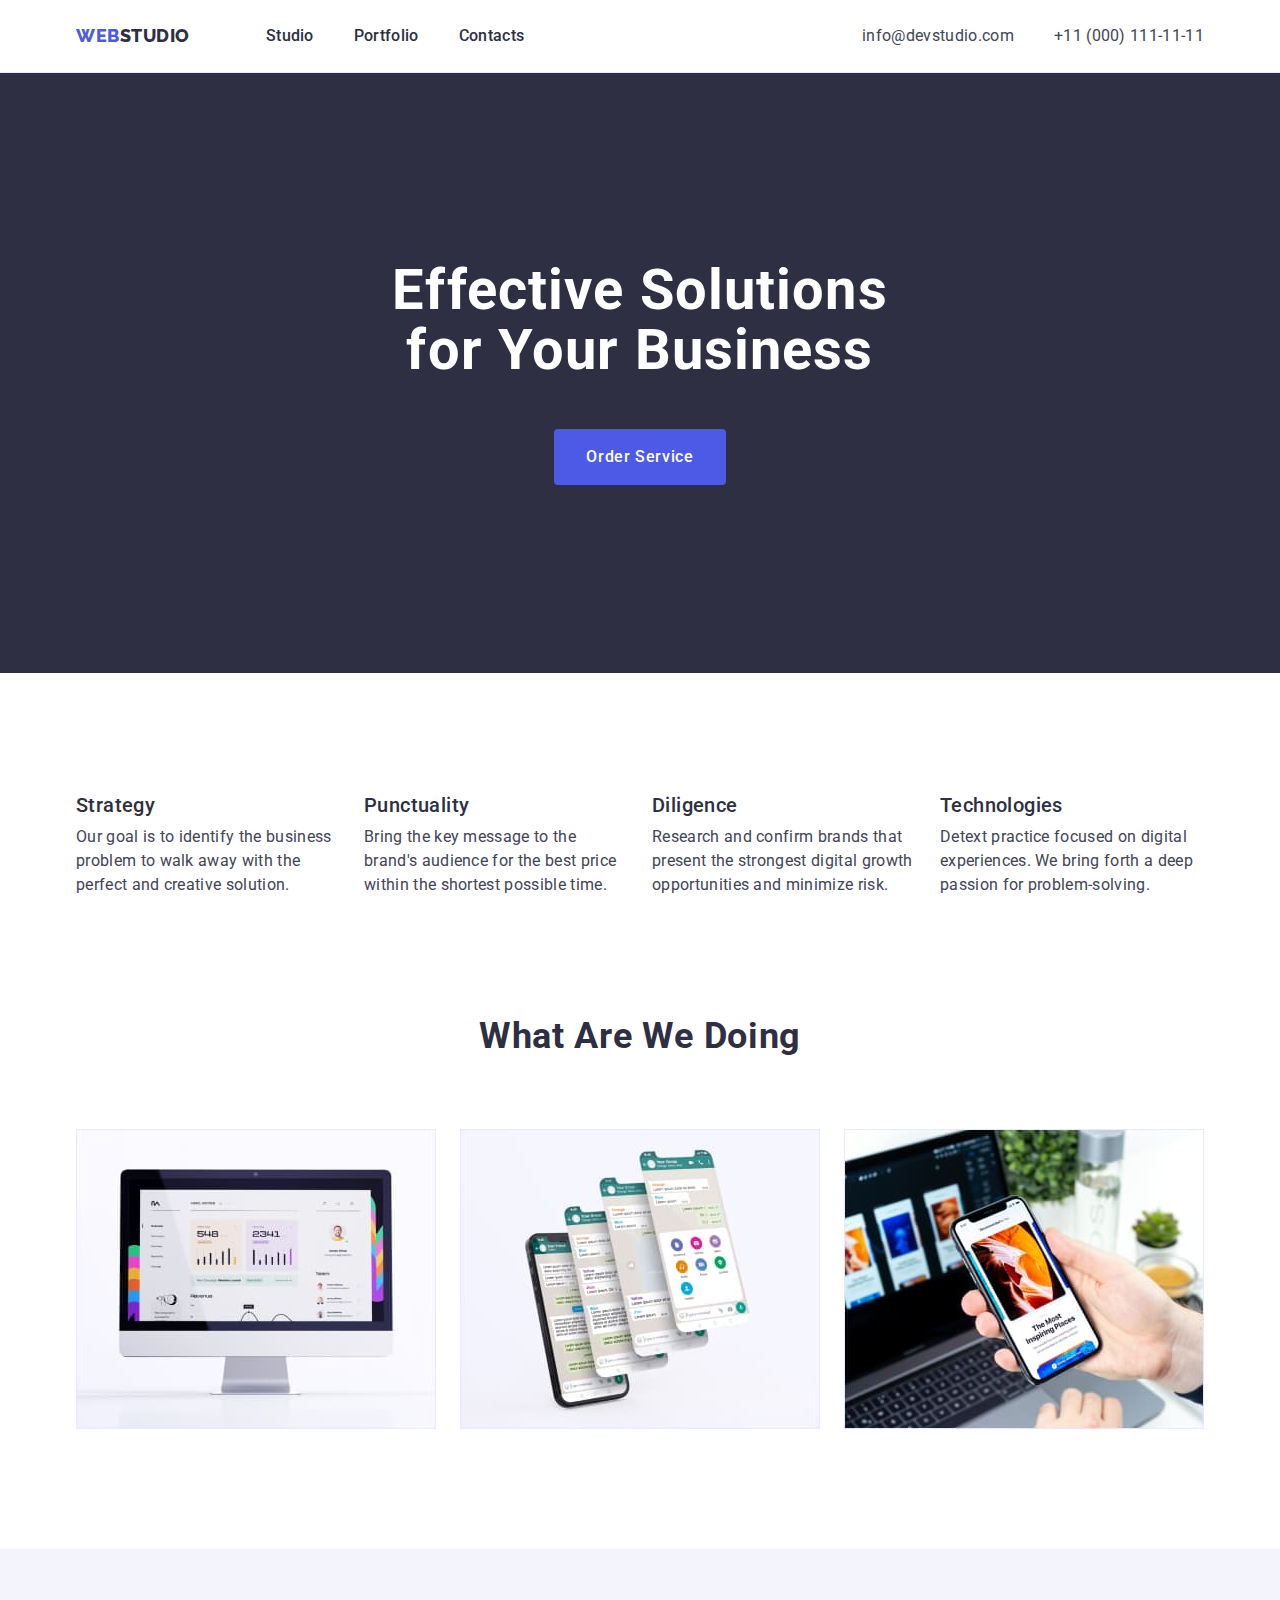
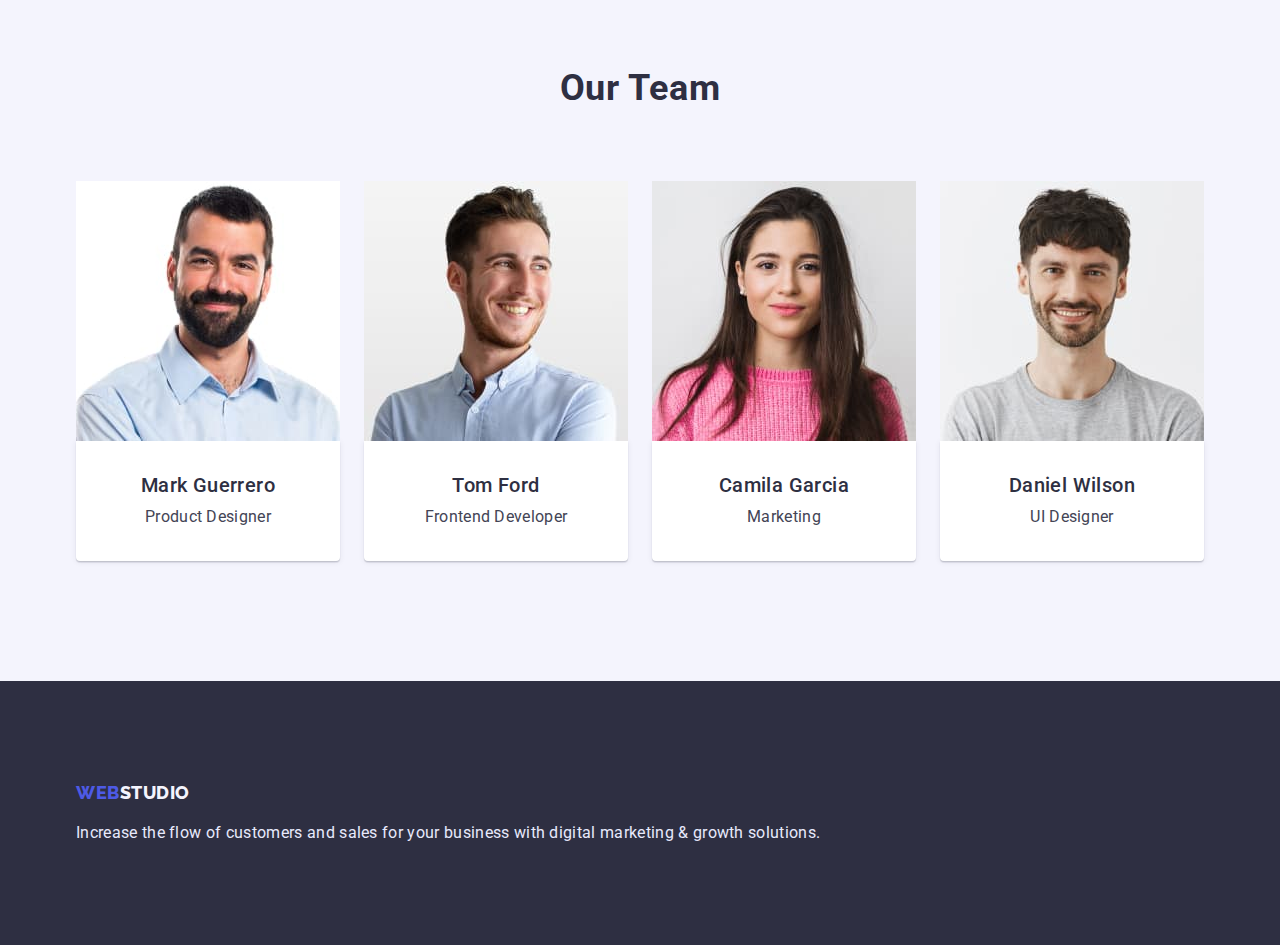
==== commit ecb00c59: "update index.html" ====
--- a/index.html
+++ b/index.html
@@ -66,47 +66,55 @@
       </section>
 
       <!-- Section 1 -->
-      <section class="skills-section">
-        <div class="container">
-          <h2 hidden class="title">our skills</h2>
-          <ul class="skills-list list">
-            <li class="skills-item">
-              <h3 class="caption">Strategy</h3>
-              <p class="text">
-                Our goal is to identify the business problem to walk away with
-                the perfect and creative solution.
-              </p>
-            </li>
-            <li class="skills-item">
-              <h3 class="caption">Punctuality</h3>
-              <p class="text">
-                Bring the key message to the brand's audience for the best price
-                within the shortest possible time.
-              </p>
-            </li>
-            <li class="skills-item">
-              <h3 class="caption">Diligence</h3>
-              <p class="text">
-                Research and confirm brands that present the strongest digital
-                growth opportunities and minimize risk.
-              </p>
-            </li>
-            <li class="skills-item">
-              <h3 class="caption">Technologies</h3>
-              <p class="text">
-                Detext practice focused on digital experiences. We bring forth a
-                deep passion for problem-solving.
-              </p>
+      <section class="skills-section section">
+        <div class="container">
+          <h2 class="title visually-hidden">our skills</h2>
+          <ul class="flex-list skills-list list">
+            <li class="skills-item">
+              <div class="skills-text">
+                <h3 class="caption">Strategy</h3>
+                <p class="text">
+                  Our goal is to identify the business problem to walk away with
+                  the perfect and creative solution.
+                </p>
+              </div>
+            </li>
+            <li class="skills-item">
+              <div class="skills-text">
+                <h3 class="caption">Punctuality</h3>
+                <p class="text">
+                  Bring the key message to the brand's audience for the best
+                  price within the shortest possible time.
+                </p>
+              </div>
+            </li>
+            <li class="skills-item">
+              <div class="skills-text">
+                <h3 class="caption">Diligence</h3>
+                <p class="text">
+                  Research and confirm brands that present the strongest digital
+                  growth opportunities and minimize risk.
+                </p>
+              </div>
+            </li>
+            <li class="skills-item">
+              <div class="skills-text">
+                <h3 class="caption">Technologies</h3>
+                <p class="text">
+                  Detext practice focused on digital experiences. We bring forth
+                  a deep passion for problem-solving.
+                </p>
+              </div>
             </li>
           </ul>
         </div>
       </section>
 
       <!-- Section 2 -->
-      <section class="work-section">
+      <section class="work-section section">
         <div class="container">
           <h2 class="title">What are we doing</h2>
-          <ul class="work-list list">
+          <ul class="flex-list list">
             <li class="work-item">
               <img
                 src="./images/section/computer1.jpg"
@@ -136,10 +144,10 @@
       </section>
 
       <!-- Section 3 -->
-      <section class="team-section">
+      <section class="team-section section">
         <div class="container">
           <h2 class="title">Our Team</h2>
-          <ul class="team-list list">
+          <ul class="flex-list list">
             <li class="team-item">
               <img
                 src="./images/our_team/mark_guerrero.jpg"
@@ -147,8 +155,10 @@
                 width="264"
                 height="260"
               />
-              <h3 class="caption">Mark Guerrero</h3>
-              <p class="text">Product Designer</p>
+              <div class="team-text">
+                <h3 class="caption">Mark Guerrero</h3>
+                <p class="text">Product Designer</p>
+              </div>
             </li>
             <li class="team-item">
               <img
@@ -157,8 +167,10 @@
                 width="264"
                 height="260"
               />
-              <h3 class="caption">Tom Ford</h3>
-              <p class="text">Frontend Developer</p>
+              <div class="team-text">
+                <h3 class="caption">Tom Ford</h3>
+                <p class="text">Frontend Developer</p>
+              </div>
             </li>
             <li class="team-item">
               <img
@@ -167,8 +179,10 @@
                 width="264"
                 height="260"
               />
-              <h3 class="caption">Camila Garcia</h3>
-              <p class="text">Marketing</p>
+              <div class="team-text">
+                <h3 class="caption">Camila Garcia</h3>
+                <p class="text">Marketing</p>
+              </div>
             </li>
             <li class="team-item">
               <img
@@ -177,8 +191,10 @@
                 width="264"
                 height="260"
               />
-              <h3 class="caption">Daniel Wilson</h3>
-              <p class="text">UI Designer</p>
+              <div class="team-text">
+                <h3 class="caption">Daniel Wilson</h3>
+                <p class="text">UI Designer</p>
+              </div>
             </li>
           </ul>
         </div>
--- a/css/styles.css
+++ b/css/styles.css
@@ -27,6 +27,8 @@
 }
 img {
   display: block;
+  max-width: 100%;
+  height: auto;
 }
 
 address {
@@ -98,6 +100,31 @@
   letter-spacing: 0.02em;
   color: var(--primary-text-color);
 }
+
+.section {
+  padding-top: 120px;
+  padding-bottom: 120px;
+}
+
+.flex-list {
+  margin-top: 72px;
+  display: flex;
+  flex-wrap: wrap;
+  gap: 24px;
+}
+
+.visually-hidden {
+  position: absolute;
+  width: 1px;
+  height: 1px;
+  margin: -1px;
+  border: 0;
+  padding: 0;
+  white-space: nowrap;
+  clip-path: inset(100%);
+  clip: rect(0 0 0 0);
+  overflow: hidden;
+}
 /* ================ /COMPONENTS ================= */
 
 /* ================ HEADER ================== */
@@ -137,6 +164,7 @@
 .top-header {
   padding-top: 24px;
   padding-bottom: 24px;
+  border-bottom: 1px solid #e7e9fc;
 }
 
 .menu-link {
@@ -202,43 +230,45 @@
 /* ================ /HERO IMAGE ================= */
 
 /* ================ SKILLS SECTION  ============== */
-.skills-section {
-  padding-top: 120px;
-  padding-bottom: 120px;
-}
-
 .skills-list {
-  display: flex;
+  margin-top: 0;
+}
+
+.skills-item {
+  flex-basis: calc((100% - 72px) / 4);
 }
 /* ================ /SKILLS SECTION  ============== */
 
 /* ================ WORK SECTION  ================ */
 .work-section {
   padding-top: 0;
-  padding-bottom: 120px;
-}
-
-.work-list {
-  margin-top: 72px;
-  display: flex;
-  flex-wrap: wrap;
-  gap: 24px;
-}
-
+}
+
+.work-item {
+  flex-basis: calc((100% - 48px) / 3);
+}
 /* ================ /WORK SECTION  =============== */
 
 /* ================ TEAM SECTION  ================ */
 .team-section {
   background: var(--cloud-color);
-  padding-top: 120px;
-  padding-bottom: 120px;
-}
-
-.team-list {
-  margin-top: 72px;
-  display: flex;
-  flex-wrap: wrap;
-}
+}
+
+.team-item {
+  flex-basis: calc((100% - 72px) / 4);
+}
+
+.team-text {
+  padding: 32px 16px;
+  background: #ffffff;
+  box-shadow: 0px 1px 6px rgba(46, 47, 66, 0.08),
+    0px 1px 1px rgba(46, 47, 66, 0.16), 0px 2px 1px rgba(46, 47, 66, 0.08);
+  border-radius: 0px 0px 4px 4px;
+  display: flex;
+  flex-direction: column;
+  align-items: center;
+}
+
 /* ================ /TEAM SECTION  =============== */
 
 /* ================ FOOTER ================= */
@@ -276,13 +306,14 @@
 
 .portfolio-section {
   padding-top: 96px;
-  padding-bottom: 120px;
 }
 
 .filters-list {
   margin-bottom: 72px;
   display: flex;
   flex-wrap: wrap;
+  gap: 24px;
+  justify-content: center;
 }
 
 .portfolio-list {
@@ -290,6 +321,10 @@
   flex-wrap: wrap;
   row-gap: 48px;
   column-gap: 24px;
+}
+
+.portfolio-item {
+  flex-basis: calc((100% - 48px) / 3);
 }
 
 .border-text {
